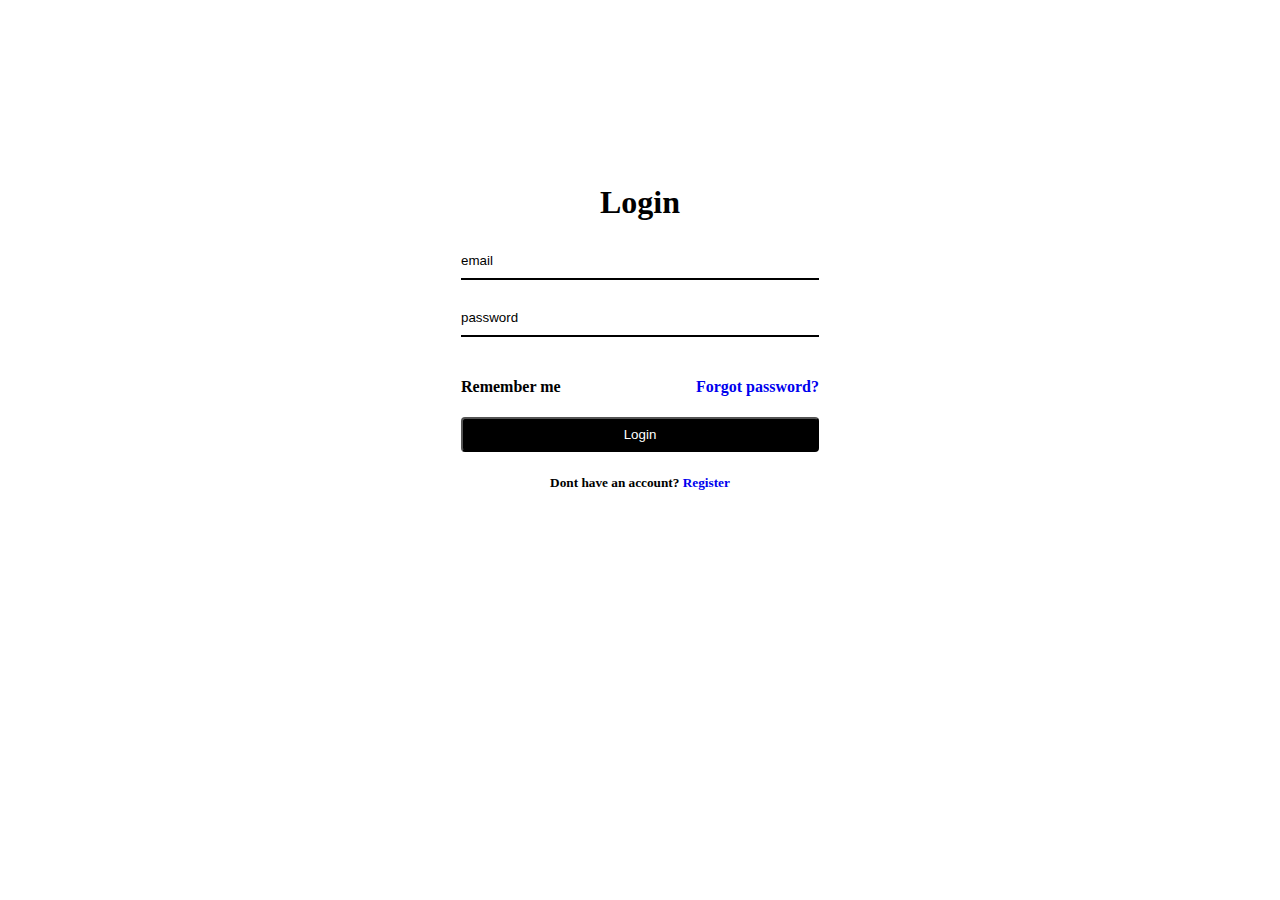
==== Новая папка/index.html @ 52ee2f4f "Add files via upload" ====
<!DOCTYPE html>
<head>
  <title>Home</title>
  <link rel="stylesheet" href="css/style.css">
</head>
<body>
  <!-- header -->
  <div class="header">
    <div>
      <h1>Logo</h1>
    </div>
    <div class="menu">
      <span>Home</span>
      <span>About</span>
      <span>Servise</span>
      <span>Contact</span>
      <button type="button" name="button">Login</button>
    </div>
  </div>
  <!-- bode -->
  <div class="block">
    <div class="modal">
      <div class="">
        <h1>Login</h1>
      </div>
      <div class="login">
        <input placeholder="email" type="text" name="" value="">
        <input placeholder="password" type="password">
        <div class="sourse">
          <h4>Remember me</h4>
          <h4><a href="#">Forgot password?</a></h4>
        </div>
        <button type="button" name="button">Login</button>
      </div>
      <div class="">
        <h5>Dont have an account? <a href="#">Register</a></h5>
      </div>
     </div>
    </div>
</body>
















</body>
---- Новая папка/css/style.css ----
.menu {
  display: flex;
  justify-content: space-between;
  align-items: center;
  width: 500px;
}
.header {
  display: flex;
  justify-content: space-between;
  color: #ffffff;
  margin-left: 90px;
  margin-right: 90px;
}
body {
  background-image: url("https://img.freepik.com/premium-vector/beautiful-night-in-forest-with-moonlight_104785-968.jpg?size=626&ext=jpg&ga=GA1.1.1546980028.1701648000&semt=ais");
  background-size: 100%;
}
.block {
  display: flex;
    flex-direction: column;
    justify-content: center;
    align-items: center;
    height: 500px;
}
.modal {
  height: 400px;
  width: 400px;
  background-color: rgba(255, 255, 255, 0.4);
  border-radius: 18px;
  display: flex;
  align-items: center;
  flex-direction: column;
  justify-content: center;
}
.header h1 {
  color: #ffffff
}

.menu button {
background-color: transparent;
color: #ffffff;
border: 2px solid;
padding: 10px 25px;
border-radius: 8px;

}
.modal button {
  color: #ffffff;
  background-color: black;
  align-items: center;
  width: 100%;
  border-radius: 4px;
  padding: 8px 0;
}
.modal input {
background-color: transparent;


}
a {
  text-decoration: none;
}
input {
  width: 100%;
  margin-bottom: 20px;
  border: none;
  border-bottom: 2px solid;
  padding: 10px 0;
}
input::placeholder {
 color: black;
}
.sourse {
  display: flex;
  justify-content: space-between;
}
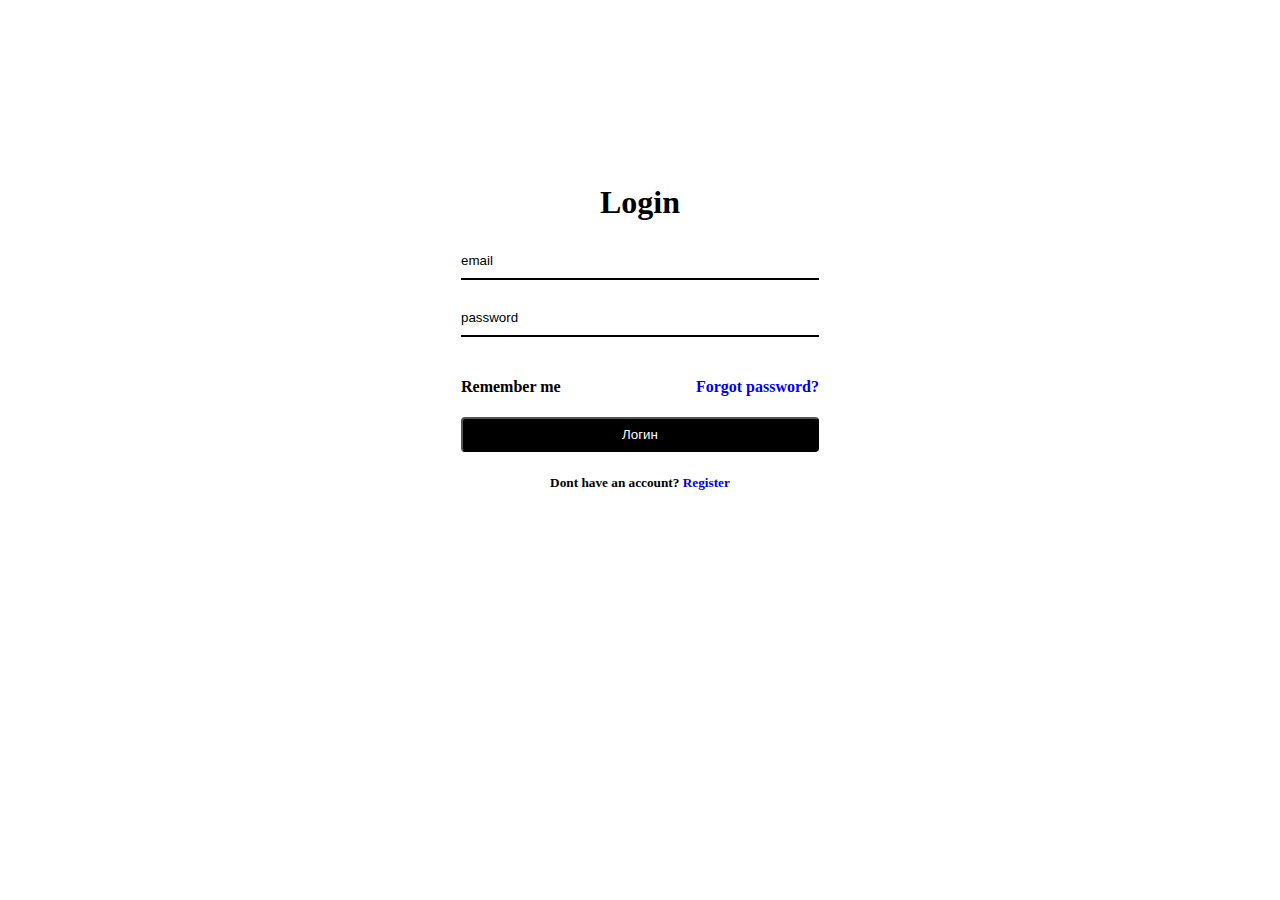
==== commit deeea702: "аававав" ====
--- a/Новая папка/index.html
+++ b/Новая папка/index.html
@@ -30,7 +30,7 @@
           <h4>Remember me</h4>
           <h4><a href="#">Forgot password?</a></h4>
         </div>
-        <button type="button" name="button">Login</button>
+        <button type="button" name="button">Логин</button>
       </div>
       <div class="">
         <h5>Dont have an account? <a href="#">Register</a></h5>
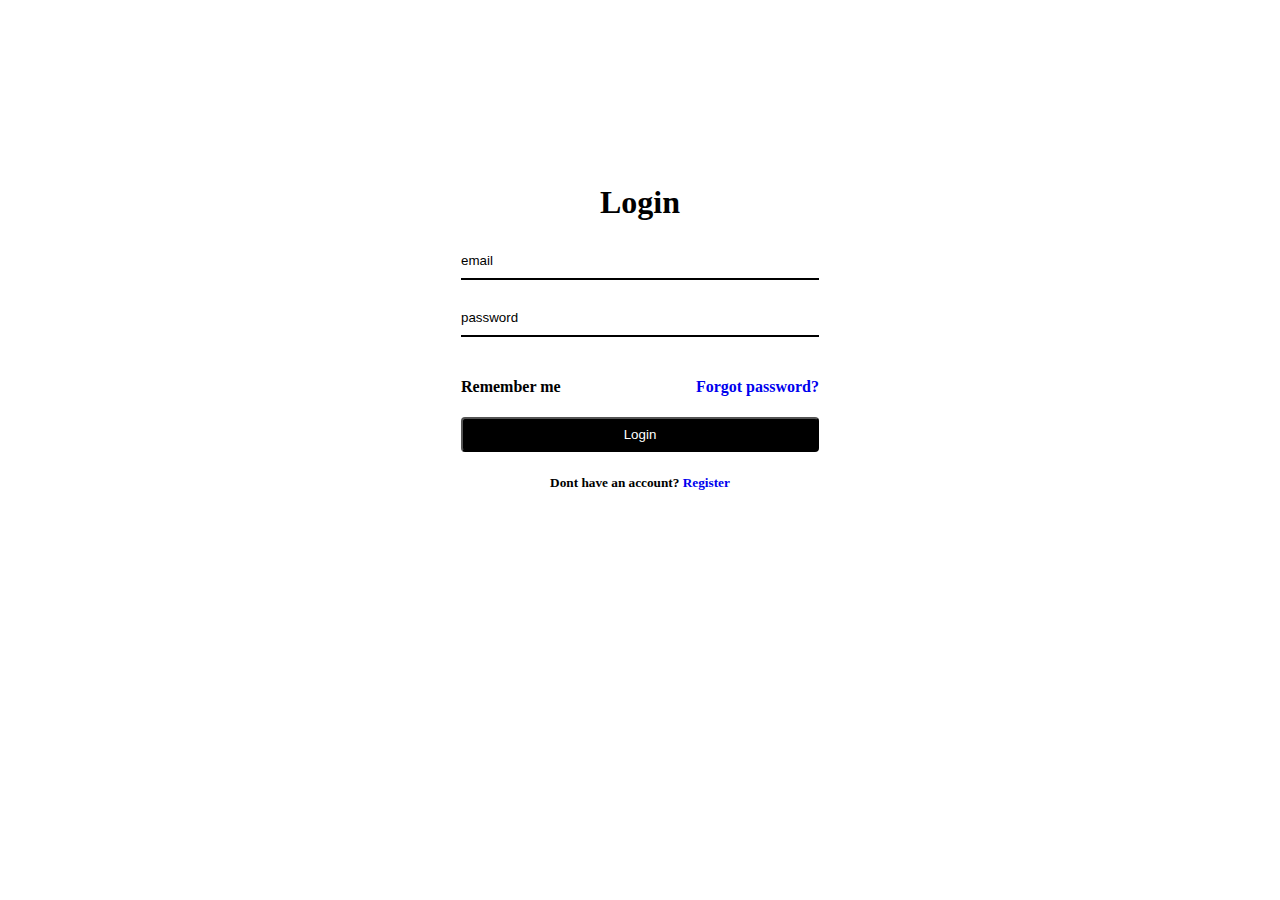
==== commit 0f19a0ea: "k" ====
--- a/Новая папка/index.html
+++ b/Новая папка/index.html
@@ -30,7 +30,7 @@
           <h4>Remember me</h4>
           <h4><a href="#">Forgot password?</a></h4>
         </div>
-        <button type="button" name="button">Логин</button>
+        <button type="button" name="button">Login</button>
       </div>
       <div class="">
         <h5>Dont have an account? <a href="#">Register</a></h5>
